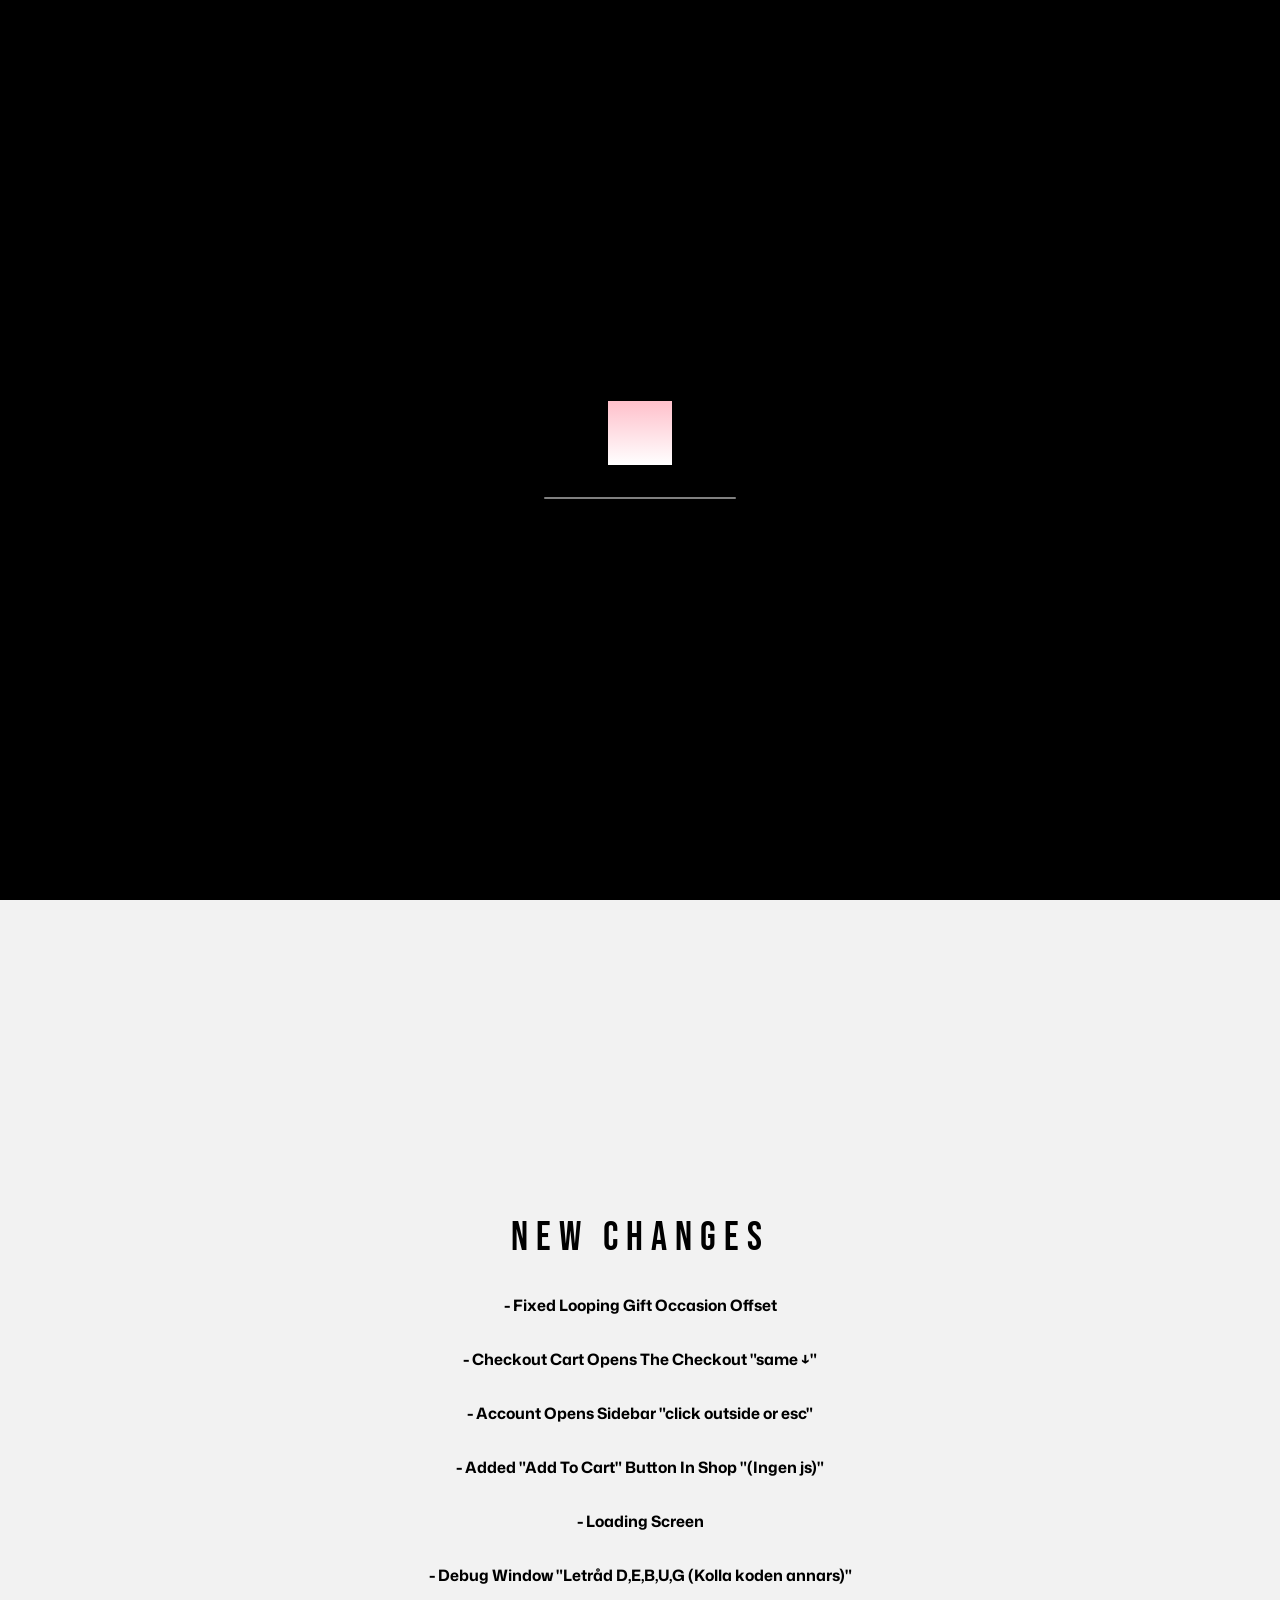
==== index.html @ f1630204 "Add files via upload" ====
<!DOCTYPE html>
<html lang="en">

<head>
  <meta charset="UTF-8">
  <meta name="viewport" content="width=device-width, initial-scale=1.0">
  <title>Allt I Rosor</title>
  <link rel="stylesheet" href="style.css">
  <link href="https://fonts.googleapis.com/css2?family=Mona+Sans:ital,wght@0,200..900;1,200..900&display=swap" rel="stylesheet">
  <link href="https://fonts.googleapis.com/css2?family=Bebas+Neue&display=swap" rel="stylesheet">
</head>

<body>
    <div class="loading-screen" id="loading-screen">
        <div class="loader" id="loader"></div>
        <div class="load-bar" id="load-bar">
            <div class="load-bar-progress"></div>
        </div>
    </div>
    <div class="checkoutWindow" id="checkoutWindow">
        <div class="checkout-panel">
            <div class="form-container checkout-container">
                <form class="checkout-form">
                    <div class="checkout-form-container">
                        <input type="text" id="form-name-input" placeholder="Name" required>
                        <div class="user-contact-container">
                            <input type="email" id="form-email-input" placeholder="Email" required>
                            <input type="tel" id="form-tel-input" placeholder="+46" pattern="[0-9]{10}" required>
                        </div>
                        <div class="location-container">
                            <select class="country-select" required>
                                <option class="country">🇸🇪 Sweden</option>
                                <option class="country">🇺🇸 United States</option>
                                <option class="country">🇬🇧 United Kingdom</option>
                                <option class="country">🇨🇦 Canada</option>
                                <option class="country">🇩🇪 Germany</option>
                                <option class="country">🇫🇷 France</option>
                                <option class="country">🇦🇺 Australia</option>
                                <option class="country">🇳🇱 Netherlands</option>
                                <option class="country">🇮🇳 India</option>
                                <option class="country">🇯🇵 Japan</option>
                                <option class="country">🇧🇷 Brazil</option>
                            </select>
                        </div>
                        <div class="city-code-container">
                            <input type="text" id="form-city-input" placeholder="Karlstad" pattern="[A-Z]" required>
                            <input type="text" id="form-postcode-input" placeholder="000 000" required>
                        </div>
                    </div>
                    <div class="payment-container">
                        <button class="credit-card-btn"></button>
                        <button class="currency-btn"></button>
                    </div>
                    <input type="submit" id="make-payment" required>
                </form>
            </div>

            <div class="product-container checkout-container">
                <div class="checkout-info-container">
                    <h3 class="product-text">Inte Färdigt..</h3>
                    <p class="total-amount">Total Amount</p>
                    <h1 class="total-amount-title">$50.00</h1>
                </div>
                <div class="order-summary-container"></div>
            </div>
        </div>
    </div>

    <main>
        <nav>
            <p class="nav-title">ALLT I ROSOR</p>
            <button class="new-changes-nav-button" id="new-changes-button">New Changes</button>
            <div class="navigations">
                <a href="index.html" class="nav nav-home active" id="home">Home</a>
                <a href="shop.html" class="nav nav-shop" id="shop">Shop</a>
                <a href="gift.html" class="nav nav-gift" id="gift">Gift</a>
                <a href="about.html" class="nav nav-about" id="about">About</a>
            </div>
            <svg id="checkout" class="nav-cart" xmlns="http://www.w3.org/2000/svg" width="24px" height="24px" viewBox="0 0 24 24" fill="none" class="">
                <g clip-path="url(#clip0_15_35)">
                <rect width="24" height="24" fill="transparent"/>
                <path d="M5.33331 6H19.8672C20.4687 6 20.9341 6.52718 20.8595 7.12403L20.1095 13.124C20.0469 13.6245 19.6215 14 19.1172 14H16.5555H9.44442H7.99998" stroke="currentColor" stroke-linejoin="round"/>
                <path d="M2 4H4.23362C4.68578 4 5.08169 4.30341 5.19924 4.74003L8.30076 16.26C8.41831 16.6966 8.81422 17 9.26638 17H19" stroke="currentColor" stroke-linecap="round" stroke-linejoin="round"/>
                <circle cx="10" cy="20" r="1" stroke="currentColor" stroke-linejoin="round"/>
                <circle cx="17.5" cy="20" r="1" stroke="currentColor" stroke-linejoin="round"/>
                </g>
                <defs>
                <clipPath id="clip0_15_35">
                <rect width="24" height="24" fill="transparent"/>
                </clipPath>
                </defs>
            </svg>
            <div class="nav-account-container" id="account-container">
                <button class="nav-account" id="account-button">Account</button>
                <div class="account-dropdown" id="account-dropdown">
                    <li class="dropdown-list" id="dropdown-list">
                        <ol class="dropdown-list-item">Profile</ol>
                        <ol class="dropdown-list-item">Gifts</ol>
                        <ol class="dropdown-list-item">Settings</ol>
                        <ol class="dropdown-list-item">Dashboard</ol>
                        <ol class="dropdown-list-item">Log Out</ol>
                    </li>
                </div>
            </div> 
        </nav>

        <div class="home-top-container main-container">
            <div class="home-header-container header-container">
                <h1 class="home-header-title">Elegant roses for every moment</h1>
                <p class="home-header-undertitle">Hand Picked Straight From Our Garden</p>
            </div>
        </div>
        <div class="home-middle-container main-container">
            <div class="action-container">
                <button class="shop-quick-button quick-button">
                    <a class="shop-quick-link quick-link" href="shop.html">Shop</a>
                    <svg class="shop-quick-icon" xmlns="http://www.w3.org/2000/svg" width="16px" height="16px" viewBox="0 0 24 24" fill="none">
                        <path d="M4 12H20M20 12L16 8M20 12L16 16" stroke="#000000" stroke-width="2" stroke-linecap="round" stroke-linejoin="round"/>
                    </svg>
                </button>
                <button class="gift-quick-button quick-button">
                    <a class="gift-quick-link quick-link" href="gift.html">Gift</a>
                    <svg class="gift-quick-icon" xmlns="http://www.w3.org/2000/svg" xmlns:xlink="http://www.w3.org/1999/xlink" version="1.0" id="Layer_1" width="14px" height="14px" viewBox="0 0 64 64" enable-background="new 0 0 64 64" xml:space="preserve">
                        <g>
                            <path fill="#231F20" d="M4,60c0,2.211,1.789,4,4,4h20V36H4V60z"/>
                            <path fill="#231F20" d="M36,64h20c2.211,0,4-1.789,4-4V36H36V64z"/>
                            <path fill="#231F20" d="M60,12h-8c0-6.629-5.371-12-12-12c-3.086,0-5.875,1.199-8,3.113C29.875,1.199,27.086,0,24,0   c-6.629,0-12,5.371-12,12H4c-2.211,0-4,1.789-4,4v8c0,2.211,1.789,4,4,4h24V12h-8c0-2.211,1.789-4,4-4s4,1.789,4,4h8   c0-2.211,1.789-4,4-4s4,1.789,4,4h-8v16h24c2.211,0,4-1.789,4-4v-8C64,13.789,62.211,12,60,12z"/>
                        </g>
                    </svg>
                </button>
            </div>
        </div>
        <div class="home-bottom-container main-container">
            <div class="new-changes-container" id="new-changes-container">
                <h1 class="new-changes-title">New Changes</h1>
                <a href="about.html">
                    <h3 class="changes">- Fixed Looping Gift Occasion Offset</h3>
                </a>
                <a href="about.html">
                    <h3 class="changes">- Checkout Cart Opens The Checkout  "same ↓"</h3>
                </a>
                <a href="about.html">
                    <h3 class="changes">- Account Opens Sidebar "click outside or esc"</h3>
                </a>
                <a href="about.html">
                    <h3 class="changes">- Added "Add To Cart" Button In Shop "(Ingen js)"</h3>
                </a>
                <a href="about.html">
                    <h3 class="changes">- Loading Screen</h3>
                </a>
                <a href="about.html">
                    <h3 class="changes">- Debug Window "Letråd D,E,B,U,G (Kolla koden annars)"</h3>
                </a>
            </div>
        </div>
        
        <footer></footer>

    </main>

    <div class="debug-ui" id="debug-ui">
        <div class="debug-info-container">
            <div class="debug-nav-container debug-title-container">
                <p class="debug-window-title">Debug</p>
            </div>
            <div class="debug-nav-container debug-mouse-info">
                <p class="mouse-pos-x mouse-info" id="debug-mouse-x">X: </p>
                <p class="mouse-pos-y mouse-info" id="debug-mouse-y">Y: </p>
            </div>
        </div>
        <div class="debug-nav" id="debug-nav">
            <button class="clear-data debug-nav-button" id="website-data-btn">Clear Data</button>
            <button class="debug-button debug-nav-button" id="debug-button">Debug</button>
            <button class="debug-loading-off debug-nav-button" id="debug-loading">Loader</button>
            <button class="debug-log debug-nav-button" id="debug-log">Log</button>
        </div>
    </div>
    
    <script src="script.js"></script>
</body>

</html>
---- style.css ----
/* Variables */

:root {

    /* Width and Height */

    --width-100vw: 100vw;
    --width-100: 100%;

    --height-100vh: 100vh;
    --height-100: 100%;

    /* Color and Spacing */
    --bg-color: hsl(0, 0%, 95%);
    --accent: hsl(350, 100%, 80%);
    --gap: 32px;
    --b-radius: 32px;

    /* Font */
    --font-size-title: 48px;
    --font-size-undertitle: 14px;
    --font-weight: 500;
    --letter-spacing: 16px;
}

a {
    text-decoration: none;
    color: hsl(0, 0%, 0%);
}



* {
    margin: 0;
    padding: 0;
    box-sizing: border-box;
    user-select: none;
}

html {
    overflow-x: hidden;
    scrollbar-width: none;
    scroll-behavior: smooth;
}

body {
    display: flex;
    width: 100vw;
    min-height: 100vh;
    font-family: 'Mona Sans', Arial, Helvetica, sans-serif;
    font-size: smaller;
    background-color: var(--bg-color);
}

.loading-screen {
    display: none;
    align-items: center;
    justify-content: center;
    flex-direction: column;
    position: fixed;
    width: 100vw;
    height: 100vh;
    opacity: 1;
    background-color: black;
    z-index: 1000;
    transition: opacity 0.5s ease;
}

.loader {
    display: flex;
    align-items: center;
    justify-content: center;
    width: 64px;
    height: 64px;
    background: linear-gradient(pink, white);
    animation: loadPage 2s ease infinite;
    transition: opacity 0.5s ease;
}

@keyframes loadPage {
    0% { transform: rotateZ(0deg); border-radius: 0px}

    25% { border-radius: 50%;}

    50% { border-radius: 50%;}

    100% { transform: rotateZ(90deg); border-radius: 0px;}
}

.load-bar {
    display: flex;
    align-items: center;
    justify-content: center;
    width: 192px;
    height: 2px;
    margin-top: 32px;
    border-radius: 2px;
    background-color: hsl(0, 0%, 50%);
    transition: opacity 0.5s ease;
}

.load-bar-progress {
    display: flex;
    align-items: center;
    justify-content: center;
    width: 0px;
    height: 100%;
    background: linear-gradient(45deg, pink, white);
    animation: loadingBar 2s ease infinite;
}

@keyframes loadingBar {
    0% {
        width: 0px;
        margin-right: 100%;
    }

    50% {
        width: 100%;
        margin-right: 0%;
        margin-left: 0%;
    }

    100% {
        width: 0px;
        margin-left: 100%;
    }
}



main {
    display: flex;
    align-items: center;
    justify-content: flex-start;
    flex-direction: column;
    width: var(--width-100vw);
    min-height: var(--height-100vh);
    background-color: var(--bg-color);
}









/* Navigation Bar */

nav {
    display: flex;
    align-items: center;
    justify-content: center;
    width: var(--width-100vw);
    height: 80px;
    position: fixed;
    background-color: var(--bg-color);
    filter: drop-shadow(0px 2px 16px hsl(350, 50%, 90%));
    z-index: 2;
}

.nav-title {
    width: 256px;
    font-family: 'Mona Sans', sans-serif;
    font-size: large;
    font-weight: 700;
}

.new-changes-nav-button {
    display: flex;
    align-items: center;
    justify-content: center;
    width: 96px;
    height: 32px;
    margin-left: -96px;
    border-radius: 8px;
    border: none;
    outline: none;
    background-color: white;
}

.new-changes-nav-button::before {
    content: "";
    align-self: center;
    position: absolute;
    width: 100px;
    height: 36px;
    border-radius: 8px;
    background: linear-gradient(45deg, hsl(0, 0%, 75%), hsl(350, 100%, 80%));
    z-index: -1;
}

.navigations {
    display: flex;
    align-items: center;
    justify-content: center;
    width: 50%;
    height: var(--height-100);
}

.nav {
    display: flex;
    align-items: center;
    justify-content: center;
    width: 64px;
    height: 40px;
    margin: 16px;
    outline: none;
    border: none;
    font-weight: 600;
    transition: transform 0.125s ease, color 0.125s ease, filter 0.125s ease;
}

.nav.active {
    border-bottom: 1px solid var(--accent);
}

.nav:hover {
    color: var(--accent);
    filter: drop-shadow(0px 4px 7.5px hsl(350, 100%, 60%, 0.5));
    transform: translateY(-2px);
}

.nav-cart {
    margin-right: -32px;
    margin-left: 128px;
    stroke-width: 1.4px;
    transition: transform 0.05s ease;
    z-index: 100;
}

.nav-cart:hover {
    color: var(--accent);
    filter: drop-shadow(0px 0px 8px hsl(350, 100%, 75%, 0.5));
}

.nav-cart:active {
    transform: scale(125%);
}















/*CHECKOUT WINDOW*/

.checkoutWindow {
    display: none;
    align-items: center;
    justify-content: center;
    width: 100vw;
    height: 100vh;
    position: fixed;
    background-color: hsl(0, 0%, 10%, 0.95);
    z-index: 200;
}

.checkout-panel {
    display: flex;
    align-items: center;
    justify-content: center;
    width: 864px;
    height: 640px;
    border-radius: 16px;
    background-color: hsl(0, 0%, 100%);
    overflow: hidden;
}

.checkout-container {
    display: flex;
    align-items: center;
    justify-content: center;
    width: 100%;
    height: 95%;
}

.form-container {
    display: flex;
    align-items: center;
    justify-content: center;
    min-width: 512px;
}

.product-container {
    display: flex;
    align-items: center;
    justify-content: flex-start;
    flex-direction: column;
    width: 100%;
    margin-right: 16px;
    border-radius: 8px;
    background-color: hsl(0, 0%, 95%);
}

.checkout-form {
    display: flex;
    align-items: center;
    justify-content: flex;
    flex-direction: column;
    width: 100%;
    height: 100%;
}

.checkout-form-container {
    display: flex;
    align-items: center;
    justify-content: center;
    flex-direction: column;
    width: 100%;
    height: 320px;
    padding: 32px 0px;
    margin-top: 64px;
    border-bottom: 1px solid hsl(0, 0%, 70%);
    border-top: 1px solid hsl(0, 0%, 70%);
}

input {
    display: flex;
    align-items: center;
    justify-content: center;
    width: 100%;
    height: 48px;
    padding: 0px 8px;
    border: 1px solid hsl(0, 0%, 90%);
    outline: none;
}

#form-name-input {
    width: 448px;
    border-top-left-radius: 8px;
    border-top-right-radius: 8px;
}

.user-contact-container {
    display: flex;
    align-items: center;
    justify-content: center;
    width: 448px;
    height: 40px;
}

.country-select {
    display: flex;
    align-items: center;
    justify-content: center;
    width: 448px;
    height: 40px;
    border: 1px solid hsl(0, 0%, 90%);
    outline: none;
}

.city-code-container {
    display: flex;
    align-self: center;
    justify-content: center;
    width: 448px;
}

#form-city-input {
    border-bottom-left-radius: 8px;
}

#form-postcode-input {
    border-bottom-right-radius: 8px;
}

#make-payment {
    display: flex;
    align-items: center;
    justify-content: center;
    width: 448px;
    border-radius: 8px;
    border: none;
    outline: none;
    font-weight: 500;
    font-family: 'Mona Sans', sans-serif;
}














/*Nav ACCOUNT*/

.nav-account-container {
    display: flex;
    align-items: flex-start;
    justify-content: center;
    position: relative;
    width: 192px;
    height: 80px;
}

.nav-account {
    display: flex;
    align-items: center;
    align-self: center;
    justify-content: center;
    width: 96px;
    height: 32px;
    margin: 4px;
    font-weight: 600;
    border: none;
    outline: none;
}

.nav-account:hover {
    color: hsl(350, 100%, 80%);
}

.account-dropdown {
    display: none;
    align-items: flex-start;
    justify-content: center;
    width: 256px;
    height: 100vh;
    margin-top: 0px;
    position: absolute;
    background-color: var(--bg-color);
    z-index: -1;
}

.dropdown-list {
    display: flex;
    align-items: center;
    justify-content: space-evenly;
    flex-direction: column;
    width: 100%;
    height: 256px;
    margin-top: 80px;
}

.dropdown-list-item {
    display: flex;
    align-items: center;
    justify-content: center;
    width: 100%;
    height: 100%;
    border: 1px solid gray;
    font-family: 'Bebas Neue', sans-serif;
    font-weight: 200;
    letter-spacing: 2px;
    font-size: 16px;
    background-color: transparent;
}

.dropdown-list-item:hover {
    color: hsl(350, 100%, 50%, 0.5);
}


/* Main Body / Container */

.main-container {
    display: flex;
    align-items: center;
    justify-content: flex-start;
    flex-direction: column;
    width: var(--width-100vw);
    min-height: 50vh;
}












/* Home */

.home-top-container {
    display: flex;
    align-items: center;
    justify-content: center;
    flex-direction: column;
    min-height: 500px;
}

.home-bottom-container {
    display: flex;
    align-items: center;
    justify-content: center;
    height: 100vh;
    width: 100%;
}

/* Header & Title */

.home-header-container {
    display: flex;
    align-items: center;
    justify-content: center;
    flex-direction: column;
}

.home-header-title {
    font-size: var(--font-size-title);
    font-weight: var(--font-weight);
    font-family: 'Bebas Neue', sans-serif;
    letter-spacing: 8px;
}

.home-header-undertitle {
    font-size: var(--font-size-undertitle);
    font-weight: 400;
    font-family: 'Mona Sans', sans-serif;
    letter-spacing: 1px;
}

.action-container {
    display: flex;
    align-items: center;
    justify-content: center;
    max-width: 75vw;
    min-height: 64px;
    gap: 48px;
}

.quick-button {
    display: flex;
    align-items: center;
    justify-content: center;
    width: 100px;
    height: 40px;
    border-radius: var(--b-radius);
    transition: width 0.25s ease, margin 0.25s ease, transform 0.25s ease;
}

.quick-button:hover {
    width: 116px;
    margin: -8px;
    transform: translateY(-4px);
}

.shop-quick-button {
    border: 2px solid hsl(350, 100%, 90%);
    filter: drop-shadow(0px 0px 16px hsl(350, 100%, 80%));
    background-color: hsl(350, 100%, 100%);
}

.shop-quick-icon {
    position: absolute;
    right: 0;
    margin-right: 12px;
    margin-top: 1px;
}

.gift-quick-button {
    border: 2px solid hsl(350, 100%, 90%);
    filter: drop-shadow(0px 0px 16px hsl(350, 100%, 80%));
    background-color: hsl(350, 100%, 100%);
}

.gift-quick-icon {
    position: absolute;
    right: 0;
    margin-right: 12px;
    margin-bottom: 1px;
}

.quick-link {
    padding: 16px 32px;
    font-family: 'Mona Sans', sans-serif;
    font-weight: 400;
    font-size: 14px;
}



/* New Changes */
.new-changes-container {
    display: flex;
    align-items: center;
    justify-content: center;
    flex-direction: column;
    width: 100%;
    height: 100%;
    gap: 32px;
}

.new-changes-title {
    font-size: 40px;
    font-weight: 500;
    font-family: 'Bebas Neue', sans-serif;
    letter-spacing: 8px;
}





/* Shop */

.shop-top-container {
    display: flex;
    align-items: center;
    justify-content: center;
    flex-direction: column;
    min-height: 500px;
}


/*Header & Title*/

.shop-header-container {
    display: flex;
    align-items: center;
    justify-content: center;
    flex-direction: column;
}

.shop-header-title {
    font-size: var(--font-size-title);
    font-weight: var(--font-weight);
    font-family: 'Bebas Neue', sans-serif;
    letter-spacing: var(--letter-spacing);
}

.shop-header-undertitle {
    font-size: var(--font-size-undertitle);
    font-weight: 400;
    font-family: 'Mona Sans', sans-serif;
    letter-spacing: 1px;
}


.shop-middle-container {
    display: flex;
    align-items: center;
    justify-content: center;
}


/* Filter, Search & Stuff */

.shop-search-container {
    display: flex;
    align-items: center;
    justify-content: center;
    width: 100%;
    min-height: 64px;
    gap: var(--gap);
    margin-bottom: 32px;
}

.shop-controls {
    display: flex;
    align-items: center;
    justify-content: center;
    flex-direction: row;
    max-width: 128px;
    gap: calc(var(--gap) / 2);
}

.shop-sort, .shop-filter {
    display: flex;
    align-items: center;
    justify-content: center;
    width: 80px;
    height: 40px;
    border-radius: var(--b-radius);
    border: none;
    outline: none;
    background-color : hsl(0, 0%, 90%);
    text-align: center;
    transition: filter 0.25s ease;
}

.shop-sort:focus, .shop-filter:focus {
    filter: drop-shadow(0px 0px 16px hsl(350, 100%, 80%, 0.75));
}

.shop-sort {
    padding: 0px 8px;
}

.search-bar {
    width: 75%;
    height: 40px;
    margin-left: 8px;
    padding: 0px 16px;
    border-radius: var(--b-radius);
    border: none;
    outline: none;
    background-color: hsl(0, 0%, 90%);
    transition: filter 0.25s ease;
}

.search-bar:focus {
    filter: drop-shadow(0px 0px 16px hsl(350, 100%, 80%, 0.75));
}










/* Product Section*/

.product-grid {
    display: grid;
    grid-template-columns: repeat(4, 1fr);
    max-width: 1200px;
    width: var(--width-100);
    margin: 0 auto;
    gap: var(--gap);
    padding: 20px;
}

.product {
    display: flex;
    align-items: center;
    justify-content: flex-start;
    flex-direction: column;
    height: 300px;
    border-radius: 8px;
    border: 1px solid lightgray;
    box-shadow: 0px 8px 8px hsl(0, 0%, 75%, 0.5);
    transition: transform 0.25s ease;
}

.product:hover {
    transform: translateY(-16px);
}

.product img {
    width: 100%;
    aspect-ratio: 5 / 4.5;
    object-fit: cover;
    object-position: top;
    border-radius: 8px 8px 0 0;
}

.product-info {
    display: flex;
    align-items: center;
    justify-content: center;
    width: 100%;
    height: 64px;
    border: 1px solid hsl(350, 0%, 75%);
    border-radius: 0 0 8px 8px;
    background-color: hsl(0, 0%, 85%);
}

.product-info-column {
    display: flex;
    align-items: center;
    justify-content: center;
    width: 100%;
    height: 100%;
}

.right-product-info-column {
    display: flex;
    align-items: center;
    justify-content: center;
}

.buy-product-button {
    display: flex;
    align-items: center;
    justify-content: center;
    padding: 8px 16px;
    border-radius: 8px;
    border: none;
    outline: none;
    background-color: transparent;
}

.buy-product-button:hover {
    background-color: hsl(0, 0%, 90%);
    border: 2px solid hsl(0, 0%, 95%);
    filter: drop-shadow(0px 0px 8px hsl(350, 100%, 90%));
}













/* Gift */

.gift-top-container {
    display: flex;
    align-items: center;
    justify-content: center;
    flex-direction: column;
    min-height: 500px;
}


/*Header & Title*/

.gift-header-container {
    display: flex;
    align-items: center;
    justify-content: center;
    flex-direction: column;
}

.gift-header-title {
    font-size: var(--font-size-title);
    font-weight: var(--font-weight);
    font-family: 'Bebas Neue', sans-serif;
    letter-spacing: var(--letter-spacing);
}

.gift-occasion-container {
    width: 1000px;
    overflow: hidden;

    mask-image: linear-gradient(
        to right,
        transparent,
        black 10%,
        black 90%,
        transparent
    );
}


.occasion-track {
    display: flex;
    width: max-content;
    gap: var(--gap);
    animation: scroll 16s linear infinite;
    will-change: transform;
}

.gift-occasion {
    display: flex;
    align-items: center;
    justify-content: space-evenly;
    min-width: 120px;
    height: 32px;
    padding: 8px 8px;
    border: none;
    border-radius: 16px;
    background-color: hsl(0, 0%, 95%);
}

@keyframes scroll {
    from {
        transform: translateX(16px);
    }

    to {
        transform: translateX(-50%);
    }
}










/* About */

.about-container {
    display: flex;
    align-items: center;
    justify-content: center;
    width: 512px;
    height: 100vh;
    gap: var(--gap);
    font-family: 'Mona Sans', sans-serif;
}

.about-title {
    font-size: var(--font-size-title);
    font-weight: 500;
    font-family: 'Bebas Neue', sans-serif;
    letter-spacing: 2px;
    text-decoration: line-through;
}







/* Footer */

footer {
    display: flex;
    align-items: center;
    justify-content: center;
    width: var(--width-100);
    height: 256px;
    border: 1px solid gray;
    background-color: var(--bg-color);
}
























/* DEBUG */
.debug-ui {
    display: none;
    align-items: center;
    justify-content: center;
    width: 100vw;
    height: 100vh;
    position: fixed;
    color: white;
    background-color: hsl(0, 0%, 0%, 0.875);
    z-index: 2000;
}

.debug-nav {
    display: flex;
    align-items: center;
    justify-content: flex-start;
    width: 320px;
    height: 48px;
    border-radius: 32px;
    background-color: hsl(0, 0%, 5%);
    filter: drop-shadow(0px 0px 4px hsl(0, 0%, 25%));
}

.debug-info-container {
    display: flex;
    align-items: center;
    justify-content: center;
    width: 100%;
    height: 64px;
    position: absolute;
    top: 0;
    left: 0;
}

.debug-nav-container {
    display: flex;
    align-items: center;
    justify-content: flex-start;
    flex-direction: column;
    width: 100%;
    height: 64px;
}

.debug-window-title {
    display: flex;
    margin-top: 10px;
    margin-left: -576px;
    font-size: 10px;
    font-family: 'Mona Sans', sans-serif;
    font-weight: 200;
    letter-spacing: 2px;
}

.mouse-info {
    display: flex;
    margin-top: 10px;
    margin-right: -512px;
    font-size: 10px;
    font-family: 'Mona Sans', sans-serif;
    font-weight: 200;
    letter-spacing: 2px;
}

.debug-nav-button {
    display: flex;
    align-items: center;
    justify-content: center;
    width: 100%;
    padding: 16px 0px;
    border: 1px solid darkgray;
    outline: none;
    color: white;
    background-color: transparent;
}

.clear-data {
    border-top-left-radius: 32px;
    border-bottom-left-radius: 32px;
}

.debug-log {
    border-top-right-radius: 32px;
    border-bottom-right-radius: 32px;
}
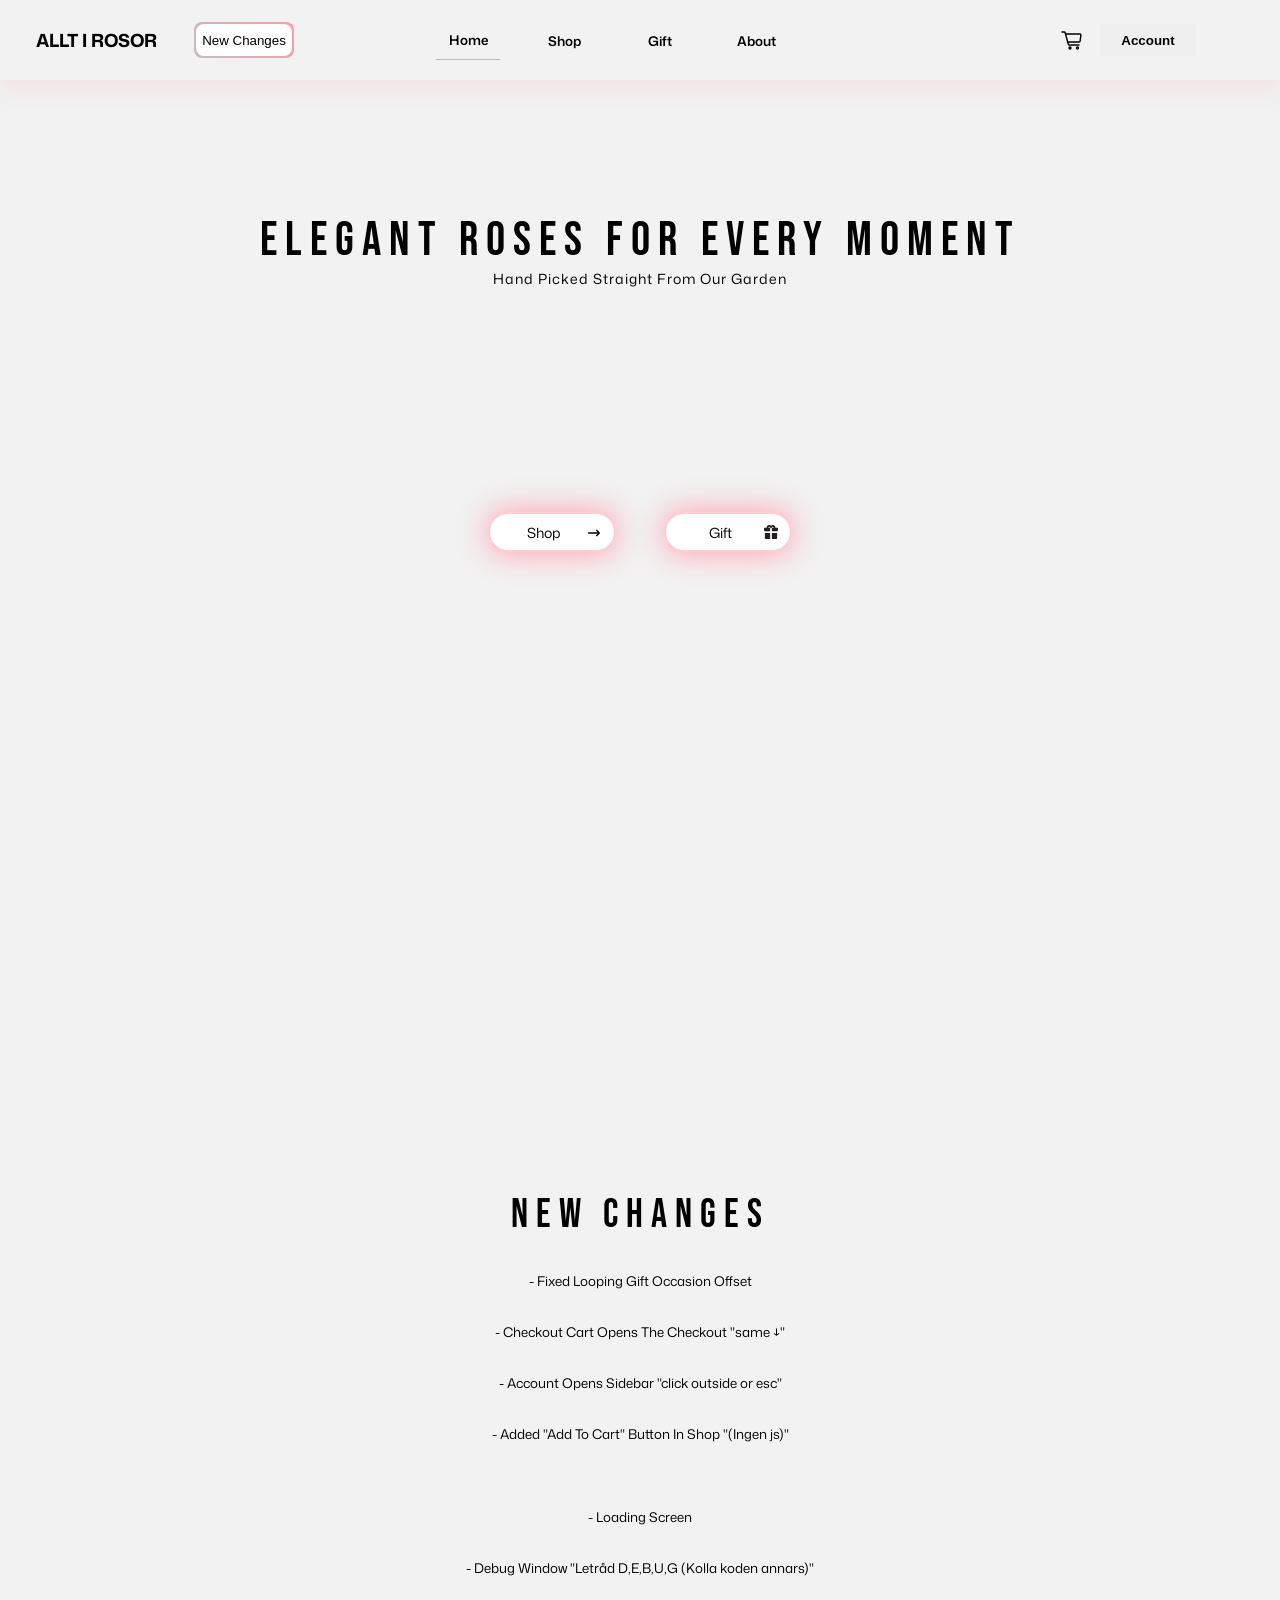
==== commit 32148479: "Add files via upload" ====
--- a/index.html
+++ b/index.html
@@ -4,6 +4,7 @@
 <head>
   <meta charset="UTF-8">
   <meta name="viewport" content="width=device-width, initial-scale=1.0">
+  <meta name="description" content="A page about Roses">
   <title>Allt I Rosor</title>
   <link rel="stylesheet" href="style.css">
   <link href="https://fonts.googleapis.com/css2?family=Mona+Sans:ital,wght@0,200..900;1,200..900&display=swap" rel="stylesheet">
@@ -11,12 +12,6 @@
 </head>
 
 <body>
-    <div class="loading-screen" id="loading-screen">
-        <div class="loader" id="loader"></div>
-        <div class="load-bar" id="load-bar">
-            <div class="load-bar-progress"></div>
-        </div>
-    </div>
     <div class="checkoutWindow" id="checkoutWindow">
         <div class="checkout-panel">
             <div class="form-container checkout-container">
@@ -57,7 +52,7 @@
 
             <div class="product-container checkout-container">
                 <div class="checkout-info-container">
-                    <h3 class="product-text">Inte Färdigt..</h3>
+                    <p class="product-text">Inte Färdigt..</p>
                     <p class="total-amount">Total Amount</p>
                     <h1 class="total-amount-title">$50.00</h1>
                 </div>
@@ -133,23 +128,23 @@
         <div class="home-bottom-container main-container">
             <div class="new-changes-container" id="new-changes-container">
                 <h1 class="new-changes-title">New Changes</h1>
-                <a href="about.html">
-                    <h3 class="changes">- Fixed Looping Gift Occasion Offset</h3>
+                <a href="about.html" class="changes-link" aria-label="Link to about page">
+                    <p class="changes">- Fixed Looping Gift Occasion Offset</p>
                 </a>
-                <a href="about.html">
-                    <h3 class="changes">- Checkout Cart Opens The Checkout  "same ↓"</h3>
+                <a href="about.html" class="changes-link" aria-label="Link to about page">
+                    <p class="changes">- Checkout Cart Opens The Checkout  "same ↓"</p>
                 </a>
-                <a href="about.html">
-                    <h3 class="changes">- Account Opens Sidebar "click outside or esc"</h3>
+                <a href="about.html" class="changes-link" aria-label="Link to about page">
+                    <p class="changes">- Account Opens Sidebar "click outside or esc"</p>
                 </a>
-                <a href="about.html">
-                    <h3 class="changes">- Added "Add To Cart" Button In Shop "(Ingen js)"</h3>
+                <a href="about.html" class="changes-link" aria-label="Link to about page">
+                    <p class="changes">- Added "Add To Cart" Button In Shop "(Ingen js)"</p>
                 </a>
-                <a href="about.html">
-                    <h3 class="changes">- Loading Screen</h3>
+                <a href="about.html" class="changes-link" aria-label="Link to about page">
+                    <p class="changes">- Loading Screen</h3>
                 </a>
-                <a href="about.html">
-                    <h3 class="changes">- Debug Window "Letråd D,E,B,U,G (Kolla koden annars)"</h3>
+                <a href="about.html" class="changes-link" aria-label="Link to about page">
+                    <p class="changes">- Debug Window "Letråd D,E,B,U,G (Kolla koden annars)"</p>
                 </a>
             </div>
         </div>
--- a/style.css
+++ b/style.css
@@ -50,81 +50,6 @@
     font-family: 'Mona Sans', Arial, Helvetica, sans-serif;
     font-size: smaller;
     background-color: var(--bg-color);
-}
-
-.loading-screen {
-    display: none;
-    align-items: center;
-    justify-content: center;
-    flex-direction: column;
-    position: fixed;
-    width: 100vw;
-    height: 100vh;
-    opacity: 1;
-    background-color: black;
-    z-index: 1000;
-    transition: opacity 0.5s ease;
-}
-
-.loader {
-    display: flex;
-    align-items: center;
-    justify-content: center;
-    width: 64px;
-    height: 64px;
-    background: linear-gradient(pink, white);
-    animation: loadPage 2s ease infinite;
-    transition: opacity 0.5s ease;
-}
-
-@keyframes loadPage {
-    0% { transform: rotateZ(0deg); border-radius: 0px}
-
-    25% { border-radius: 50%;}
-
-    50% { border-radius: 50%;}
-
-    100% { transform: rotateZ(90deg); border-radius: 0px;}
-}
-
-.load-bar {
-    display: flex;
-    align-items: center;
-    justify-content: center;
-    width: 192px;
-    height: 2px;
-    margin-top: 32px;
-    border-radius: 2px;
-    background-color: hsl(0, 0%, 50%);
-    transition: opacity 0.5s ease;
-}
-
-.load-bar-progress {
-    display: flex;
-    align-items: center;
-    justify-content: center;
-    width: 0px;
-    height: 100%;
-    background: linear-gradient(45deg, pink, white);
-    animation: loadingBar 2s ease infinite;
-}
-
-@keyframes loadingBar {
-    0% {
-        width: 0px;
-        margin-right: 100%;
-    }
-
-    50% {
-        width: 100%;
-        margin-right: 0%;
-        margin-left: 0%;
-    }
-
-    100% {
-        width: 0px;
-        margin-left: 100%;
-    }
 }
 
 
@@ -546,14 +471,16 @@
     display: flex;
     align-items: center;
     justify-content: center;
-    width: 100px;
+    width: 128px;
     height: 40px;
+    padding: 4px 8px;
+    overflow: hidden;
     border-radius: var(--b-radius);
     transition: width 0.25s ease, margin 0.25s ease, transform 0.25s ease;
 }
 
 .quick-button:hover {
-    width: 116px;
+    width: 144px;
     margin: -8px;
     transform: translateY(-4px);
 }
@@ -585,7 +512,13 @@
 }
 
 .quick-link {
-    padding: 16px 32px;
+    display: flex;
+    align-items: center;
+    justify-content: center;
+    width: 100%;
+    height: 100%;
+    margin-left: 16px;
+    margin-right: 32px;
     font-family: 'Mona Sans', sans-serif;
     font-weight: 400;
     font-size: 14px;
